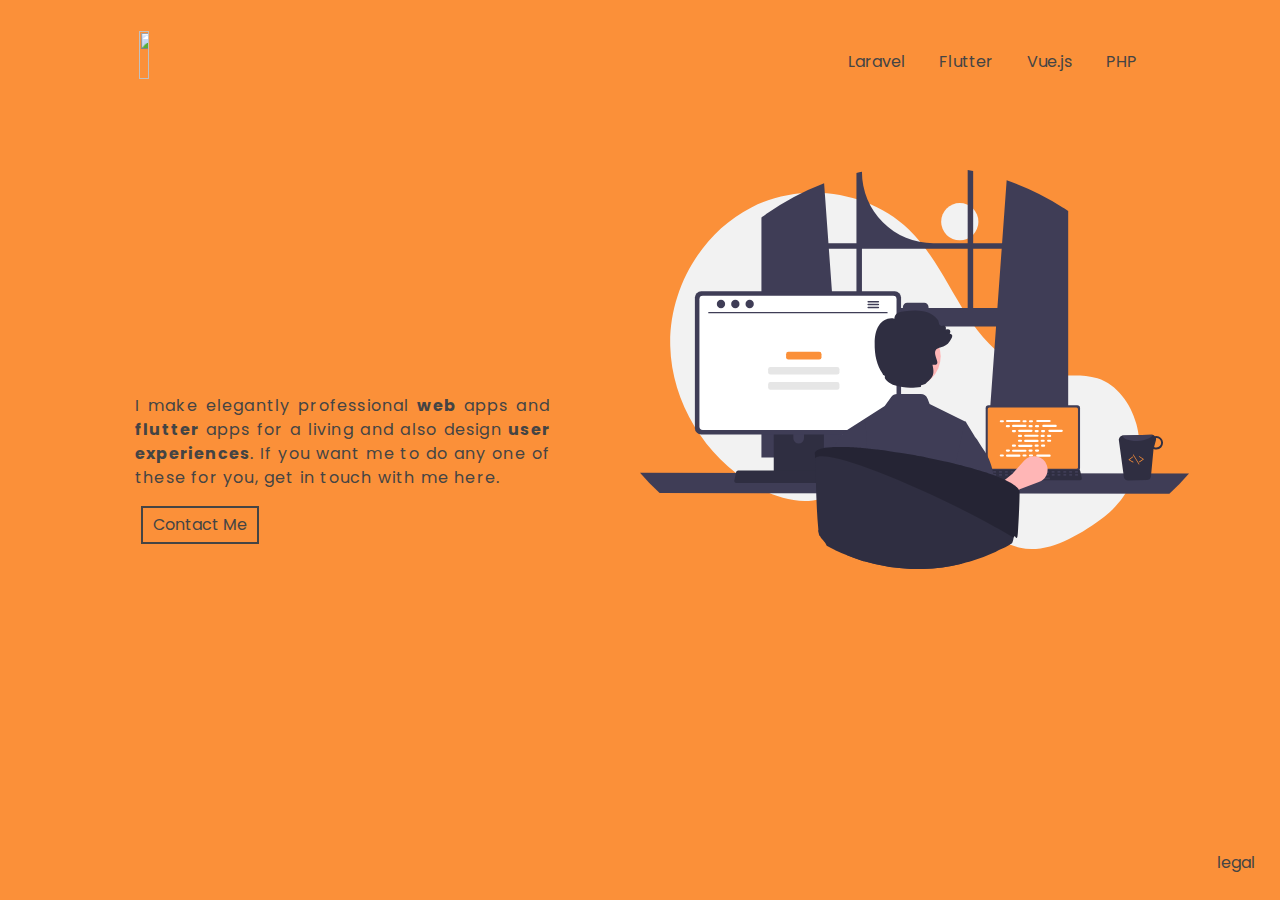
==== index.html @ b26843b8 "new theme setup" ====
<html>

<head>
    <meta http-equiv="Pragma" content="no-cache">
    <meta http-equiv="Expires" content="-1">
    <meta http-equiv="CACHE-CONTROL" content="NO-CACHE">
    
    <meta charset="utf-8">
    <meta name="viewport" content="width=device-width, initial-scale=1.0, shrink-to-fit=yes">
    <meta charset="utf-8" />
    <link rel="stylesheet" href="https://use.fontawesome.com/releases/v5.5.0/css/all.css"
        integrity="sha384-B4dIYHKNBt8Bc12p+WXckhzcICo0wtJAoU8YZTY5qE0Id1GSseTk6S+L3BlXeVIU" crossorigin="anonymous">
    <meta name="Description"
        content="Bhargav Raviya bhargavraviya RAJ Technologies Pvt. Ltd. Ahmedabad, Gujarat, India www.rajtechnologies.com PHP | Web Developer | Laravel | Codeigniter | App Developer | Flutter" />
    <title>Bhargav Raviya</title>

    <link rel="stylesheet" href="https://cdnjs.cloudflare.com/ajax/libs/animate.css/3.7.2/animate.min.css">
    <link rel="stylesheet" href="https://stackpath.bootstrapcdn.com/bootstrap/4.4.1/css/bootstrap.min.css">
    <link rel="stylesheet" href="style.css">

    <link rel="icon" type="image/png" href="assets/img/favicon.png">
    <link rel="apple-touch-icon" href="assets/img/favicon.png">
    <meta name="apple-mobile-web-app-status-bar" content="#FFE1C4">
    <meta name="theme-color" content="#FFE1C4">
    <script src="assets/js/app.js"></script>
    <link rel="manifest" href="manifest.json">
</head>

<body id="index-body" style="overflow: hidden;">
    <div>
        <nav class="nav-desk">
            <center>
                <div class="nav-logo">
                    <a href="index.html"><img id="logo" src="https://www.rajtechnologies.com/images/raj-technologies-logo-top-panel.jpg"></a>
                </div>
                <div class="nav-items">
                    <ul>
                        <!-- <li><span><a href="about.html">About</a></span></li>
                        <li><span><a href="work.html">Work</a></span></li>
                        <li><span><a href="contact.html">Contact</a></span></li> -->
                        <li><span><a href="laravel.html">Laravel</a></span></li>
                        <li><span><a href="flutter.html">Flutter</a></span></li>
                        <li><span><a href="vuejs.html">Vue.js</a></span></li>
                        <li><span><a href="php.html">PHP</a></span></li>
                    </ul>
                </div>

            </center>
        </nav>
        <div class="animated fadeIn row" style="width:100vw;animation-duration: 1.5s;">
            <div class="col-md-6" id="left-hero">
                <h1 class="hero-tag"><span class="typer" id="main" data-words="Hi, I'm Bhargav." data-delay="100"
                        data-deleteDelay="1000" data-loop="1" style="color:blue!important;"></span>
                    &nbsp;</h1>
                <p class="hero-des">I make elegantly professional <b>web</b> apps and <b>flutter</b> apps for a living
                    and also design <b>user experiences</b>.
                    If you want me to do any one of these for you, get in touch with me here.
                </p>
                <script async src="https://unpkg.com/typer-dot-js@0.1.0/typer.js"></script>
                <!-- <button class="animated bounce delay-4s learn-btn">
                    Learn More
                </button> -->
                <a href="contact.html"><button class="contact-btn">
                        Contact Me
                    </button></a>
                <div class="social-icons">
                    <a target="_blank" href="https://linkedin.com/in/bhargavraviya"><i class="fab fa-linkedin"></i></a>
                    <a target="_blank" href="https://github.com/raviyatechnical"><i class="fab fa-github"></i></a>
                    <a target="_blank" href="https://www.youtube.com/channel/UCZSQZ8oG16zMXG2-K6AuL9Q"><i class="fab fa-youtube"></i></a>
                    <a target="_blank" href="https://bhargavraviya.medium.com"><i class="fab fa-medium"></i></a>
                    <a target="_blank" href="mailto:raviyatechnical@gmail.com"><i class="fas fa-envelope"></i></a>
                    <a target="_blank" href="https://raviyatechnical.blogspot.com"><i class="fab fa-blogger"></i></a>
                    <a target="_blank" href="https://instagram.com/raviyatechnical"><i class="fab fa-instagram"></i></a>
                </div>
            </div>

            <div class="col-md-6" id="hero-right">
                <img id="hero-img" src="assets/img/undraw_programming.svg">
            </div>

        </div>
    </div>
    <div class="menu-wrap">
        <input type="checkbox" class="toggler">
        <div class="hamburger">
            <div></div>
        </div>
        <div class="menu">
            <div>
                <div>
                    <ul>
                        <li><a href="#" style="text-decoration: line-through;">Home</a></li>
                        <li><a href="#">About</a></li>
                        <li><a href="work.html">Work</a></li>
                        <li><a href="#">Uses</a></li>
                        <li><a href="contact.html">Contact</a></li>
                    </ul>
                </div>
            </div>
        </div>
    </div>
    <div class="legal">
        <a href="legal.html">legal</a>
    </div>
</body>

</html>
---- style.css ----
@import url('https://fonts.googleapis.com/css?family=Poppins&display=swap');

@font-face {
    font-family: CircularStd;
    src: url(assets/fonts/CircularStd-Bold.eot);
    src: url("assets/fonts/CircularStd-Bold.eot?#iefix") format("embedded-opentype"), url("assets/fonts/CircularStd-Bold.woff") format("woff"), url("assets/fonts/CircularStd-Bold.ttf") format("truetype"), url("assets/fonts/CircularStd-Bold.svg#bcc26993292869431e54c666aafa8fcd") format("svg");
}

:root {
    --primary-color: none;
    --overlay-color: rgba(255, 255, 255, 0.9);
    --menu-speed: 0.75s;
    --light-text-color: #444;
    --black-color: #000;
    --white-color: #fff;
    --hero-color: black;
}
.work-hero-card{
    display: block;
    margin:0 auto;
    width:80%;
    background: #fff;
    align-items: center;
    padding:0;
    /* border-radius: 10px; */
    padding-bottom: 15px;
    /* border:1px solid #44444450; */
    box-shadow: 1px 1px 20px #00000025;
    cursor: pointer;
    transition: all 1s;
    height: 100%;
    
}
#work-text{
    text-align: center;
    font-size: 1.5em;
}
.work-hero-card h1{
    padding-top: 20px;
    text-align: center;
    font-size: 0.8em;
    font-weight: bold;
}
.work-hero-card:hover{
    width:85%;
    box-shadow: 0px 0px 20px #88888875;
    animation:zoom 1s;
    /* filter: none; */
}
.work-card-hero-img{
    width:100%;
    display: block;
    /* border:1px solid #44444450; */
    /* border-radius: 10px; */
    border-bottom: none;
    margin:0 auto;
    left:0;
    right: 0;
}
.work-double-row{
    padding-left:120px;
    padding-right: 120px;
    margin-top: 80px;
}
.project-star {
    position: absolute;
    background: #ffff0080;
    border-radius: 50px;
    padding: 2px 6px;
    font-size: 0.8em;
    top: 40px;
    right: 0;
}

.project-star-mobile {
    display: none;
    background: #ffff0080;
    border-radius: 50px;
    padding: 2px 6px;
    width: 50%;
    margin-bottom: 10px;
    text-align: center;
    font-size: 0.8em;

}

#work-row {
    padding-left: 135px;
    padding-right: 135px;
    width: 100vw;
}

.work-hero {
    /* border:2px solid #444; */
    border-radius: 10px;
    /* box-shadow: 0px 0px 5px #444; */
    width: 90%;
    transition: width 1s;
}
.work-hero:hover{
    width: 95%;
}

.work-des {
    padding-top: 40px;

}

.work-des h1 {
    font-weight: bold;
}

.work-des p {
    text-align: justify;
    font-weight: 100;
}

.work-hero-img {
    width: 100%;
    border-radius: 10px;
}

.technologies h2 {
    font-size: 0.8em;
    font-weight: bold;
}

.tech-stack {
    cursor: pointer;
    margin-right: 10px;
    background: #f2f2f2;
    padding: 2px 4px;
    font-size: 0.8em;
    transition: background 1s;
}

.tech-stack:hover {
    background: beige;
}

.featured {
    margin-top: 10px;
}

.partners {
    /* background:#f2f2f2; */
    height: 50px;
    margin-right: 20px;
}

#partner-logo {
    height: 40px;
    cursor: pointer;
    transition: all 1s;
}

#partner-logo:hover {
    box-shadow: 0px 0px 10px #444;
}

.work-read {
    float: right;
    font-size: 0.8em;
}

.work-read:hover {
    background: #444;
    color: white !important;
    border: 2px solid #444 !important;
}

body {
    font-family: 'Poppins', sans-serif;
    color: var(--light-text-color);
    overflow-x: hidden;
    /* bhargav */
    background-color: #fb9039;
}

.comingsoon h1 {
    font-size: 3em;
}

.comingsoon {
    position: absolute;
    margin: auto;
    top: 0;
    /* background: white; */
    text-align: center;
    right: 0;
    bottom: 0;
    left: 0;
    /* width: 40em; */
    height: 10em;
    animation: opac 0.1s ease-in-out 5;
}

.comingsoon a {
    color: #444;
    font-weight: bold;
    text-decoration: none;
    transition: font-size 1s;
}

.comingsoon a:hover {
    color: blue;
    font-size: 1.5em;
}

.social-icons a {
    color: var(--light-text-color);
    text-decoration: none;
    transition: all 1s;
}

.social-icons a:hover {
    color: blue;
}

li span a {
    color: #444;
    text-decoration: none;

}

li span a:hover {
    color: #444;
    text-decoration: none;
}

.copyright-legal {
    font-size: 1.1em;
    color: #444;
    letter-spacing: 0px;
    text-align: left;
}

.legal-links {
    text-decoration: none;
    font-weight: bold;
    transition: all 1s;
}

.legal-links:hover {
    text-decoration: none;
    color: blue;
}

.legal a,
.legal a:hover,
.legal a:active {
    color: #444;
    text-decoration: none;
}

.privacy-policy h1 {
    font-size: 2.5em;
    /* font-family: 'CircularStd'; */
    font-weight: bold;
    letter-spacing: 0.1rem;
}

.privacy-policy h2 {
    font-size: 25px;
    font-family: 'CircularStd';
    /* letter-spacing: 0.1rem; */
}

.legal-des {
    text-align: justify;
    font-weight: 500;
}

.legal-des strong {
    /* font-size: 1.1em; */
    font-weight: 900;
}

.privacy-policy p {
    padding-right: 13vw;
    letter-spacing: 0.8px;
}

.nav-desk {
    height: 10vh;
    /* position: fixed; */
    display: block;
    width: 80vw;
    margin: auto;

    margin-top: 20px;
    left: 0;
    right: 0;
    /* background: black; */
}

.nav-logo {
    height: 100%;
    float: left;


}



.menu-wrap {
    position: fixed;
    top: 50px;
    right: 50px;
    z-index: 1;
    display: none;
}

.menu-wrap .toggler {
    position: absolute;
    top: 0px;
    right: 0;
    z-index: 2;
    cursor: pointer;
    width: 50px;
    height: 50px;
    opacity: 0;
}

.menu-wrap .hamburger {
    position: absolute;
    top: 0;
    right: 0;
    z-index: 1;
    width: 60px;
    height: 60px;
    padding: 1rem;
    background: var(--primary-color);
    display: flex;
    align-items: center;
    justify-content: center;
}

/* Hamburger Line */
.menu-wrap .hamburger>div {
    position: relative;
    flex: none;
    width: 100%;
    height: 2px;
    z-index: 1;
    background: black;
    display: flex;
    align-items: center;
    justify-content: center;
    transition: all 0.4s ease;
}

/* Hamburger Lines - Top & Bottom */
.menu-wrap .hamburger>div::before,
.menu-wrap .hamburger>div::after {
    content: '';
    position: absolute;
    z-index: 1;
    top: -10px;
    width: 100%;
    height: 2px;
    background: inherit;
}

/* Moves Line Down */
.menu-wrap .hamburger>div::after {
    top: 10px;
}

/* Toggler Animation */
.menu-wrap .toggler:checked+.hamburger>div {
    transform: rotate(135deg);
}

/* Turns Lines Into X */
.menu-wrap .toggler:checked+.hamburger>div:before,
.menu-wrap .toggler:checked+.hamburger>div:after {
    top: 0;
    transform: rotate(90deg);
}

/* Rotate On Hover When Checked */
.menu-wrap .toggler:checked:hover+.hamburger>div {
    transform: rotate(225deg);
}

/* Show Menu */
.menu-wrap .toggler:checked~.menu {
    visibility: visible;
}

.menu-wrap .toggler:checked~.menu>div {
    transform: scale(1);
    transition-duration: var(--menu-speed);
}

.menu-wrap .toggler:checked~.menu>div>div {
    opacity: 1;
    transition: opacity 0.4s ease 0.4s;
}

.menu-wrap .menu {
    position: fixed;
    top: 0;
    right: 0;
    width: 100%;
    height: 100%;
    z-index: 1;
    visibility: hidden;
    overflow: hidden;
    display: flex;
    align-items: center;
    justify-content: center;
}

.menu-wrap .menu>div {
    background: var(--overlay-color);
    border-radius: 50%;
    width: 200vw;
    height: 200vw;
    display: flex;
    flex: none;
    align-items: center;
    justify-content: center;
    transform: scale(0);
    transition: all 0.4s ease;
}

.menu-wrap .menu>div>div {
    text-align: center;
    max-width: 90vw;
    max-height: 100vh;
    opacity: 0;
    transition: opacity 0.4s ease;
}

.menu-wrap .menu>div>div>ul>li {
    list-style: none;
    color: var(--white-color);
    font-size: 1.5rem;
    padding: 1rem;
}

.menu-wrap .menu>div>div>ul>li>a {
    color: inherit;
    text-decoration: none;
    transition: color 0.4s ease;
}


.legal {
    position: absolute;
    bottom: 25px;
    right: 25px;
}


.hero-tag {
    margin-top: 20vh;
    text-align: left;
    font-size: 4.5em;
    font-weight: bold;
    color: var(--hero-color);
    font-family: 'CircularStd', sans-serif;
}

.contact-hero {
    margin-top: 0vh;
    font-size: 3.5em;
}

.hero-des {
    padding-right: 60px;
    text-align: justify;
    /* font-weight: 800; */
    letter-spacing: 1.2;
}

.contact-des {
    letter-spacing: 0.2;
}

.input-container {
    padding: 10px 0px;
}

.form-group {
    margin-bottom: 1rem;
}

label {
    display: inline-block;
    margin-bottom: 0.5rem;
}

.form-control {
    height: calc(2.25rem + 2px);
    padding: .5rem .75rem;
    width: 90%;
    font-size: 1rem;
    line-height: 1.5;
    color: #495057;
    background: none;
    border: none;
    border-bottom: 2px solid #444;
    border-radius: 0rem;
    transition: all .5s ease-in-out;
    outline: none;
}

.form-control:focus {
    outline: none;
    border-bottom: 2px solid blue;
    box-shadow: none;
}

.form-control:hover {
    background: whitesmoke;
}

/* input:focus, textarea:focus, select:focus{
    outline: none;
} */
.learn-btn {
    padding: 5px 10px;
    background: var(--light-text-color);
    color: white;
    border: 2px solid var(--light-text-color);
    letter-spacing: 0.1;
    transition: all 1s;
}

.contact-des a {
    text-decoration: none;
    color: #444;
    transition: color 1s;
}

.contact-des a:hover {
    color: blue;
}

.learn-btn:hover {
    background: blue;
    border: 2px solid blue;
}

.contact-btn {
    margin-left: 6px;
    padding: 5px 10px;
    color: var(--light-text-color);
    background: none;
    border: 2px solid var(--light-text-color);
    transition: all 1s;
}

.contact-btn:hover {
    color: blue;
    border: 2px solid blue;
}

#hero-img {
    margin-top: 50px;
    width: 90%;
}

#left-hero {
    padding-left: 150px;
}

#logo {
    margin-top: 5px;
    height: 80%;
    padding: 6px;
    /* bhargav */
    /* border: 4px solid #444;
    border-radius: 50%; */
}

/* .nav-items{
    color:black;
    float:right;
} */
ul {
    float: right;
    /* color:white; */
    list-style: none;
    padding: 30px 0px;
}

li {
    /* text-transform: uppercase; */
    display: inline;
    font-size: 16px;
    letter-spacing: 0.1;
    padding: 0px 15px;
}

.social-icons {
    margin-top: 30%;
}

.footer-full {
    width: 80vw;
    margin: 0 auto;
    padding: 30px 10px;
    padding-top: 100px;
    position: relative;
    bottom: 0;
    left: 0;
    right: 0;
}

.footer-credits {
    float: right;
    /* display: inline; */
}

.footer-credits a {
    color: #444;
    font-weight: bold;
    text-decoration: none;
    transition: all 1s;
}

.footer-credits a:hover {
    color: blue;
    text-decoration: none;
    font-weight: bold;
}

.social-icons i {
    font-size: 2em;
    /* font-weight: 100; */
    padding: 0px 5px;
}

li span {
    position: relative;
    /* display: block; */
    cursor: pointer;
}

li span:before,
li span:after {
    content: '';
    position: absolute;
    width: 0%;
    height: 1px;
    top: 50%;
    margin-top: -0.5px;
    background: var(--black-color);
}

li span:before {
    left: -2.5px;
}

li span:after {
    right: 2.5px;
    background: var(--black-color);
    transition: width 0.8s cubic-bezier(0.22, 0.61, 0.36, 1);
}

.footer-full {
    padding-top: 60px;
}

li span:hover:before {
    background: var(--black-color);
    width: 100%;
    transition: width 0.5s cubic-bezier(0.22, 0.61, 0.36, 1);
}

li span:hover:after {
    background: transparent;
    width: 100%;
    transition: 0s;
}

#index-body {
    /* background: url('assets/img/mobile.png'); */
    background-size: cover;
    background-repeat: no-repeat;
    background-position: center;
}

/* Tablets */
@media (min-width: 768px) and (max-width: 1024px) {
    #left-hero {
        padding-left: 80px;
        flex: 0 0 100% !important;
        max-width: 100% !important;

    }

    #work-row {
        padding-left: 50px;
        padding-right: 50px;
    }

    .work-hero {
        width: 100%;
    }

    #hero-right {
        display: none;
    }
    .work-double-row{
        padding-left: 30px;
        padding-right: 30px;
    }
    #index-body {
/*         background: url('assets/img/mobile.png'); */
        background-size: cover;
        background-repeat: no-repeat;
        background-position: center;
        height: 100vh;
        width: 100vw;
    }
    /* .work-double-row{
        padding-left: 50px;
        padding-right: 50px;
    } */

}

/* #logo {
    display: none;
} */

@media only screen and (max-width: 768px) {

    /* For mobile phones: */
    .nav-items {
        width: 0;
        height: 0;
        display: none;
    }
    .work-double-row{
        padding:30px 20px;
        padding-bottom: 0;
    }
    .work-hero-card{
        width:100%;
        margin-bottom: 25px;
    }
    #row-3{
        margin-top: 0px;
        padding:0 20px;
    }
    #index-body {
/*         background: url('assets/img/mobile.png'); */
        background-size: cover;
        background-repeat: no-repeat;
        background-position: center;
        height: 100vh;
    }

    #left-hero {
        padding-left: 50px;
        ;
    }

    #work-row {
        padding-right: 0;
        padding-left: 30px;
    }

    .work-des h1 {
        text-align: center;
    }

    .work-read {
        float: none;
    }

    #logo {
        display: none;
        /* height: 65%;
        margin-top: 28px; */
    }

    .hero-tag {
        margin-top: 20vh;
        font-size: 4em;
    }

    #hero-right {
        display: none;
    }

    .hero-des {
        padding-right: 30px;
    }

    .menu-wrap {
        display: block;
    }

    .menu ul li {
        display: block !important;
    }

    .menu ul li a {
        color: var(--black-color) !important;
    }

    .menu-wrap .hamburger {
        z-index: 2;
    }

    .menu-wrap .toggler {
        z-index: 3;
    }

    .contact-hero {
        margin-top: 10vh;
    }

    .footer-full {
        text-align: center;
        padding-top: 40px !important;
    }

    #contact-social {
        margin-top: 10%;
    }

    .footer-credits {
        display: block;
        text-align: center;
        padding-top: 10px;
        float: none;
    }

    #legal-hero {
        margin-top: 5vh !important;
        text-align: left;
    }

    #legal-hero-des {
        padding-right: 10px;
        text-align: left;
        font-size: 0.8em;
    }

    .privacy-policy p {
        padding-right: 1vw;
        /* text-align: left; */
    }

    .project-star {
        display: none;
    }

    .project-star-mobile {
        display: block;
    }
}


::-webkit-scrollbar {
    width: 5px;
}

/* Track */
::-webkit-scrollbar-track {
    background: white;

}

/* Handle */
::-webkit-scrollbar-thumb {
    background: #444;
    border-radius: 50px;

}

/* Handle on hover */
::-webkit-scrollbar-thumb:hover {
    background: #555;

}
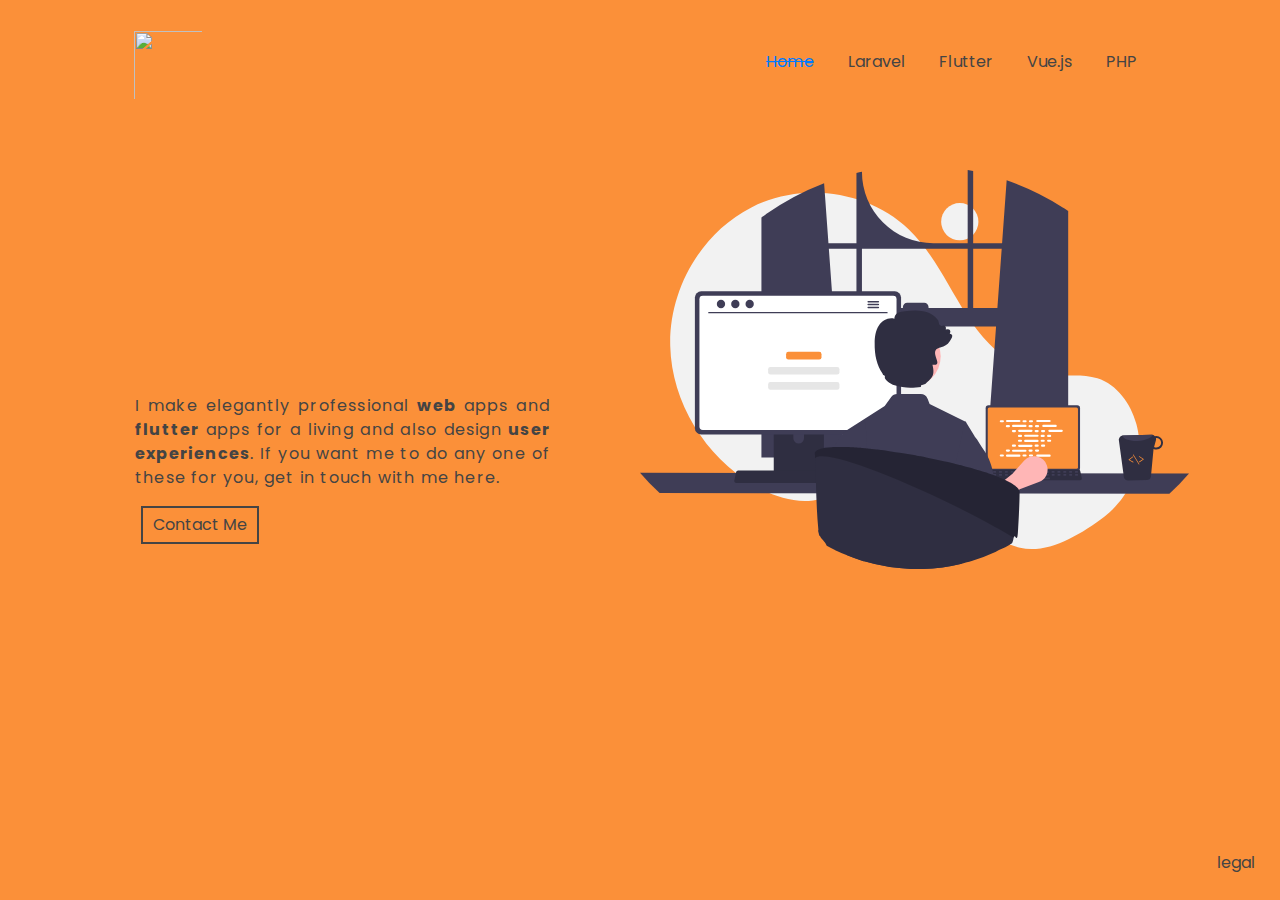
==== commit 3af4a15e: "update on 08-01-2022" ====
--- a/index.html
+++ b/index.html
@@ -31,13 +31,14 @@
         <nav class="nav-desk">
             <center>
                 <div class="nav-logo">
-                    <a href="index.html"><img id="logo" src="https://www.rajtechnologies.com/images/raj-technologies-logo-top-panel.jpg"></a>
+                    <a href="index.html"><img id="logo" src="https://www.rajtechnologies.com/ui/images/raj-technologies-logo-top-panel.jpg"></a>
                 </div>
                 <div class="nav-items">
                     <ul>
                         <!-- <li><span><a href="about.html">About</a></span></li>
                         <li><span><a href="work.html">Work</a></span></li>
                         <li><span><a href="contact.html">Contact</a></span></li> -->
+                        <li><a href="#" style="text-decoration: line-through;">Home</a></li>
                         <li><span><a href="laravel.html">Laravel</a></span></li>
                         <li><span><a href="flutter.html">Flutter</a></span></li>
                         <li><span><a href="vuejs.html">Vue.js</a></span></li>
@@ -90,10 +91,10 @@
                 <div>
                     <ul>
                         <li><a href="#" style="text-decoration: line-through;">Home</a></li>
-                        <li><a href="#">About</a></li>
-                        <li><a href="work.html">Work</a></li>
-                        <li><a href="#">Uses</a></li>
-                        <li><a href="contact.html">Contact</a></li>
+                        <li><span><a href="laravel.html">Laravel</a></span></li>
+                        <li><span><a href="flutter.html">Flutter</a></span></li>
+                        <li><span><a href="vuejs.html">Vue.js</a></span></li>
+                        <li><span><a href="php.html">PHP</a></span></li>
                     </ul>
                 </div>
             </div>
--- a/style.css
+++ b/style.css
@@ -570,7 +570,8 @@
 
 #logo {
     margin-top: 5px;
-    height: 80%;
+    /* height: 80%; */
+    height: 80px;
     padding: 6px;
     /* bhargav */
     /* border: 4px solid #444;
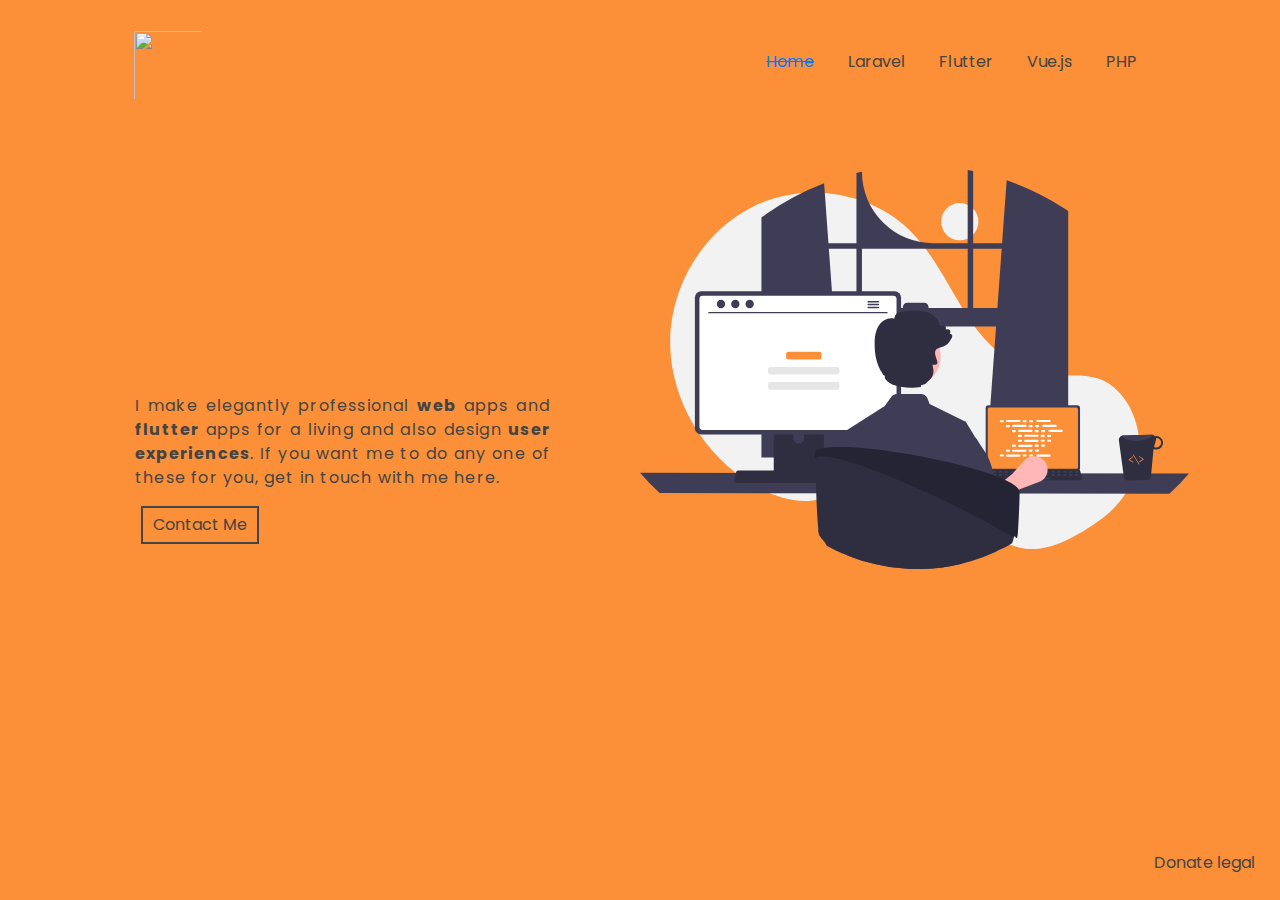
==== commit 8521c60e: "create donate link" ====
--- a/index.html
+++ b/index.html
@@ -101,7 +101,8 @@
         </div>
     </div>
     <div class="legal">
-        <a href="legal.html">legal</a>
+        <a href="https://patreon.com/raviyatechnical">Donate</a>
+        <a href="legal.html">legal</a>        
     </div>
 </body>
 
